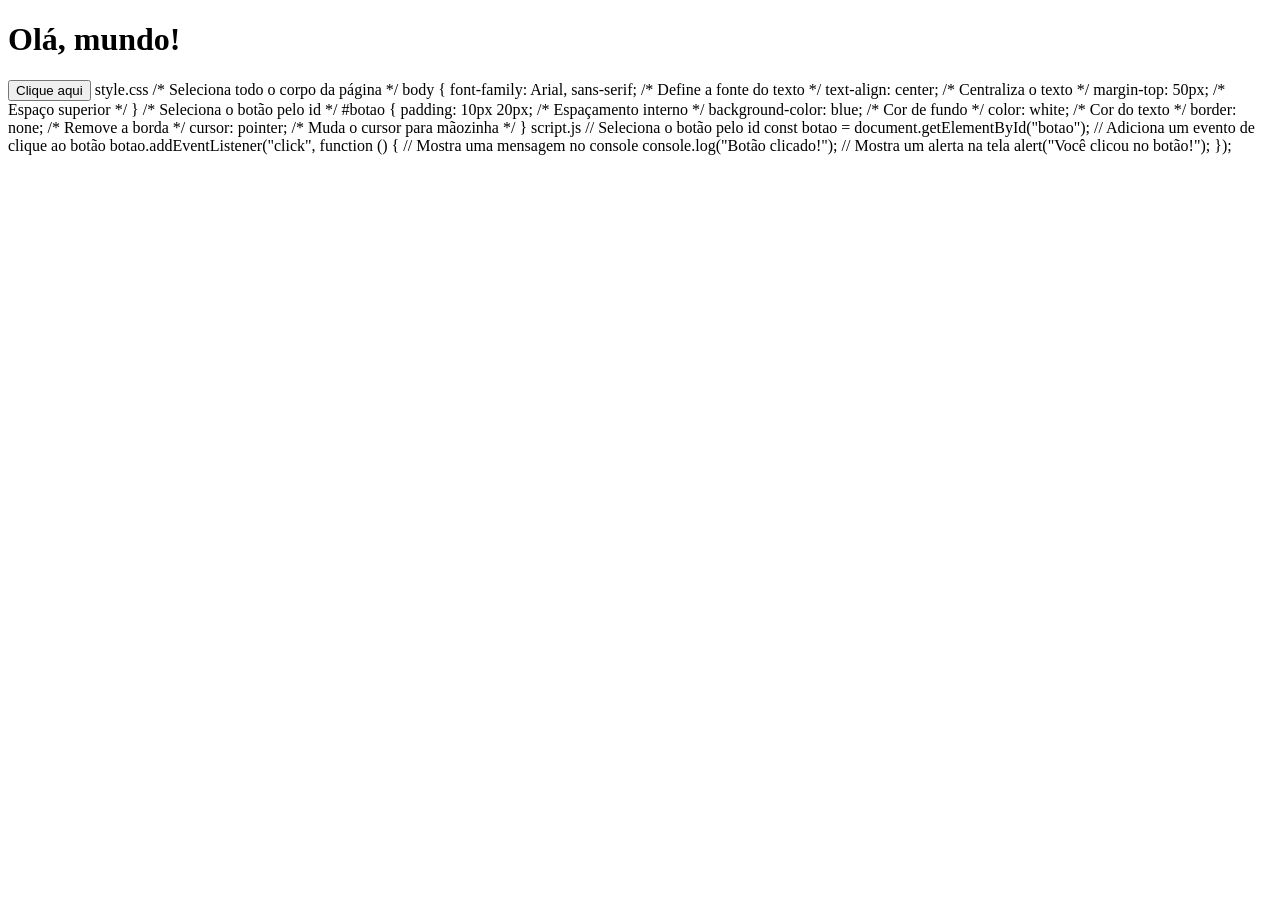
==== index.html @ 1377e4dc "Create index.html" ====
<!DOCTYPE html> <!-- Define o tipo do documento como HTML5 -->
<html lang="pt-br"> <!-- Início do HTML e idioma português do Brasil -->

<head> <!-- Cabeçalho do site -->
    <meta charset="UTF-8"> <!-- Define a codificação de caracteres -->
    <title>Projeto Base</title> <!-- Título da aba do navegador -->

    <link rel="stylesheet" type="text/css" href="style.css"> <!-- Conecta o arquivo CSS -->
</head>

<body> <!-- Corpo visível do site -->

    <h1>Olá, mundo!</h1> <!-- Título principal da página -->

    <button id="botao">Clique aqui</button> <!-- Botão com identificador -->

    <script src="script.js"></script> <!-- Conecta o arquivo JavaScript -->
</body>

</html> <!-- Fim do HTML -->

style.css

/* Seleciona todo o corpo da página */
body {
    font-family: Arial, sans-serif; /* Define a fonte do texto */
    text-align: center; /* Centraliza o texto */
    margin-top: 50px; /* Espaço superior */
}

/* Seleciona o botão pelo id */
#botao {
    padding: 10px 20px; /* Espaçamento interno */
    background-color: blue; /* Cor de fundo */
    color: white; /* Cor do texto */
    border: none; /* Remove a borda */
    cursor: pointer; /* Muda o cursor para mãozinha */
}

script.js

// Seleciona o botão pelo id
const botao = document.getElementById("botao");

// Adiciona um evento de clique ao botão
botao.addEventListener("click", function () {
    // Mostra uma mensagem no console
    console.log("Botão clicado!");

    // Mostra um alerta na tela
    alert("Você clicou no botão!");
});
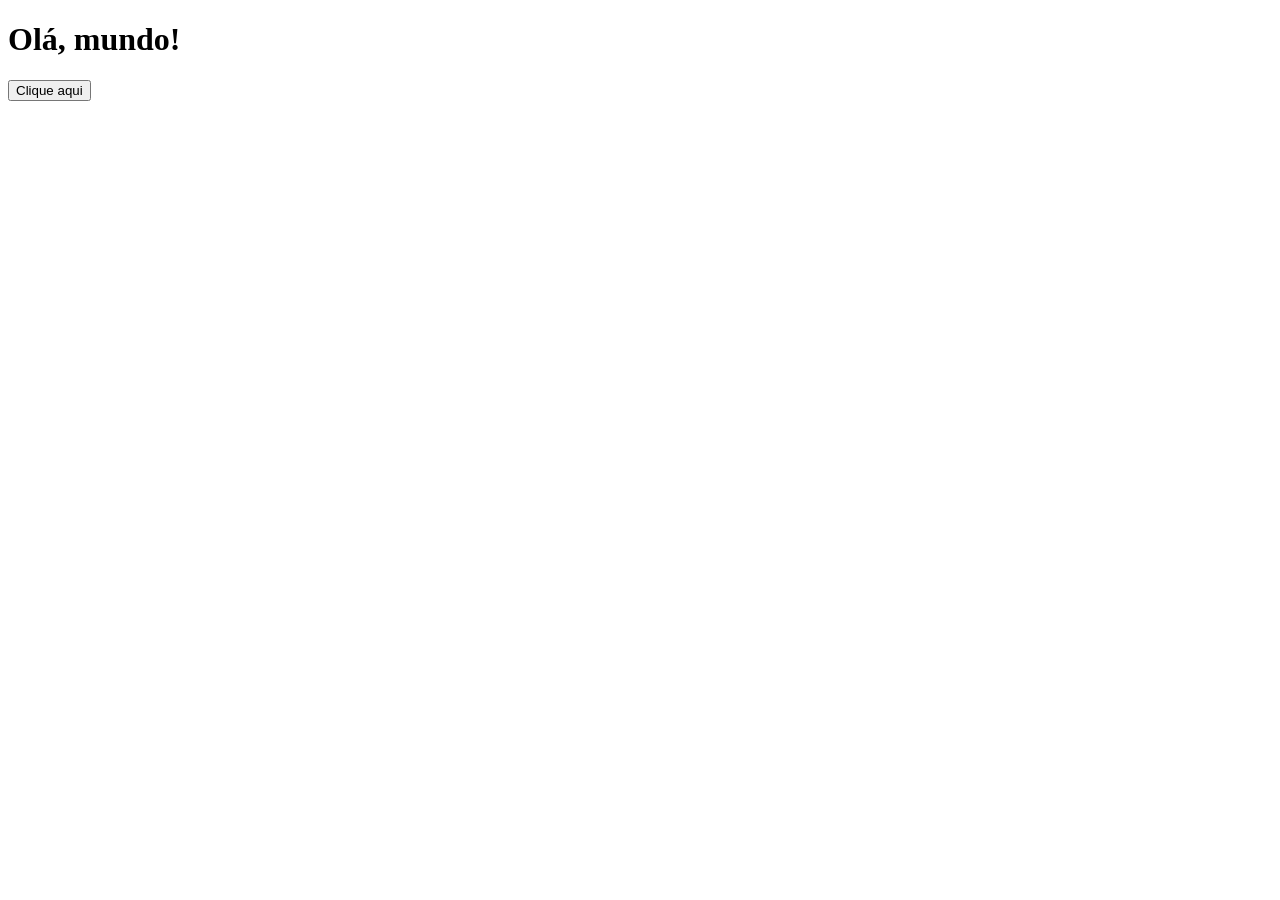
==== commit 22cf5305: "Update index.html" ====
--- a/index.html
+++ b/index.html
@@ -18,35 +18,3 @@
 </body>
 
 </html> <!-- Fim do HTML -->
-
-style.css
-
-/* Seleciona todo o corpo da página */
-body {
-    font-family: Arial, sans-serif; /* Define a fonte do texto */
-    text-align: center; /* Centraliza o texto */
-    margin-top: 50px; /* Espaço superior */
-}
-
-/* Seleciona o botão pelo id */
-#botao {
-    padding: 10px 20px; /* Espaçamento interno */
-    background-color: blue; /* Cor de fundo */
-    color: white; /* Cor do texto */
-    border: none; /* Remove a borda */
-    cursor: pointer; /* Muda o cursor para mãozinha */
-}
-
-script.js
-
-// Seleciona o botão pelo id
-const botao = document.getElementById("botao");
-
-// Adiciona um evento de clique ao botão
-botao.addEventListener("click", function () {
-    // Mostra uma mensagem no console
-    console.log("Botão clicado!");
-
-    // Mostra um alerta na tela
-    alert("Você clicou no botão!");
-});
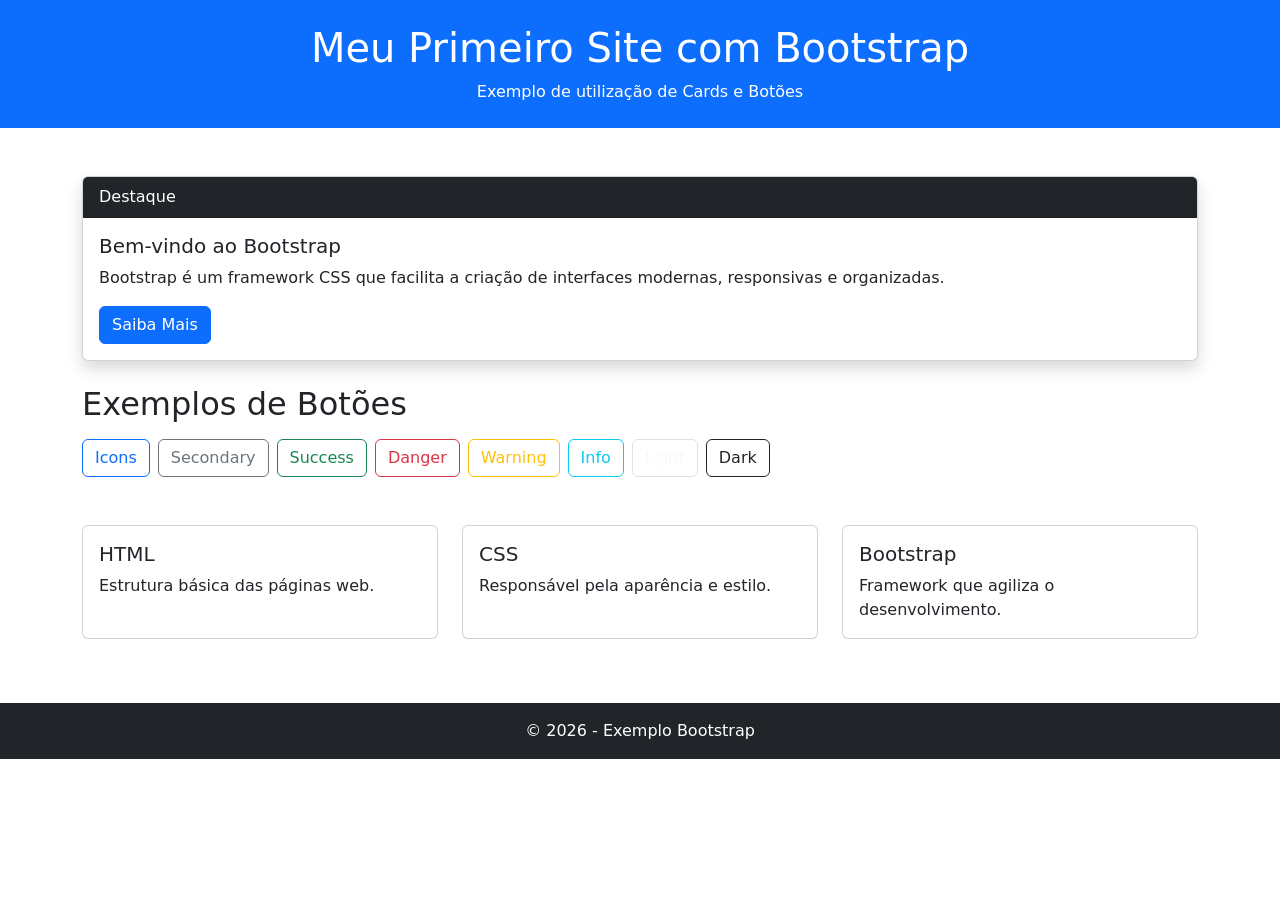
==== commit 98bcfaf0: "Update index.html" ====
--- a/index.html
+++ b/index.html
@@ -1,20 +1,136 @@
-<!DOCTYPE html> <!-- Define o tipo do documento como HTML5 -->
-<html lang="pt-br"> <!-- Início do HTML e idioma português do Brasil -->
+<!DOCTYPE html>
+<html lang="pt-BR">
+<head>
+    <meta charset="UTF-8">
+    <meta name="viewport" content="width=device-width, initial-scale=1.0">
 
-<head> <!-- Cabeçalho do site -->
-    <meta charset="UTF-8"> <!-- Define a codificação de caracteres -->
-    <title>Projeto Base</title> <!-- Título da aba do navegador -->
+    <!-- Bootstrap CSS -->
+    <link href="https://cdn.jsdelivr.net/npm/bootstrap@5.3.8/dist/css/bootstrap.min.css" rel="stylesheet">
 
-    <link rel="stylesheet" type="text/css" href="style.css"> <!-- Conecta o arquivo CSS -->
+    <!-- Favicon -->
+    <link rel="icon" type="image/png" href="favicon.png">
+
+    <title>Exemplo Bootstrap</title>
 </head>
+<body>
 
-<body> <!-- Corpo visível do site -->
+    <!-- Cabeçalho -->
+    <header class="bg-primary text-white text-center py-4">
+        <h1>Meu Primeiro Site com Bootstrap</h1>
+        <p class="mb-0">Exemplo de utilização de Cards e Botões</p>
+    </header>
 
-    <h1>Olá, mundo!</h1> <!-- Título principal da página -->
+    <!-- Conteúdo Principal -->
+    <main class="container mt-5">
 
-    <button id="botao">Clique aqui</button> <!-- Botão com identificador -->
+        <!-- Card -->
+        <div class="card shadow mb-4">
+            <div class="card-header bg-dark text-white">
+                Destaque
+            </div>
 
-    <script src="script.js"></script> <!-- Conecta o arquivo JavaScript -->
+            <div class="card-body">
+                <h5 class="card-title">Bem-vindo ao Bootstrap</h5>
+
+                <p class="card-text">
+                    Bootstrap é um framework CSS que facilita a criação
+                    de interfaces modernas, responsivas e organizadas.
+                </p>
+
+                <a href="#" class="btn btn-primary">
+                    Saiba Mais
+                </a>
+            </div>
+        </div>
+
+        <!-- Botões -->
+        <h2 class="mb-3">Exemplos de Botões</h2>
+
+        <div class="d-flex flex-wrap gap-2">
+
+            <a href="icons.html" class="btn btn-outline-primary">
+                Icons
+            </a>
+
+            <button type="button" class="btn btn-outline-secondary">
+                Secondary
+            </button>
+
+            <button type="button" class="btn btn-outline-success">
+                Success
+            </button>
+
+            <button type="button" class="btn btn-outline-danger">
+                Danger
+            </button>
+
+            <button type="button" class="btn btn-outline-warning">
+                Warning
+            </button>
+
+            <button type="button" class="btn btn-outline-info">
+                Info
+            </button>
+
+            <button type="button" class="btn btn-outline-light border">
+                Light
+            </button>
+
+            <button type="button" class="btn btn-outline-dark">
+                Dark
+            </button>
+
+        </div>
+
+        <!-- Cards em Colunas -->
+        <div class="row mt-5">
+
+            <div class="col-md-4 mb-3">
+                <div class="card h-100">
+                    <div class="card-body">
+                        <h5 class="card-title">HTML</h5>
+                        <p class="card-text">
+                            Estrutura básica das páginas web.
+                        </p>
+                    </div>
+                </div>
+            </div>
+
+            <div class="col-md-4 mb-3">
+                <div class="card h-100">
+                    <div class="card-body">
+                        <h5 class="card-title">CSS</h5>
+                        <p class="card-text">
+                            Responsável pela aparência e estilo.
+                        </p>
+                    </div>
+                </div>
+            </div>
+
+            <div class="col-md-4 mb-3">
+                <div class="card h-100">
+                    <div class="card-body">
+                        <h5 class="card-title">Bootstrap</h5>
+                        <p class="card-text">
+                            Framework que agiliza o desenvolvimento.
+                        </p>
+                    </div>
+                </div>
+            </div>
+
+        </div>
+
+    </main>
+
+    <!-- Rodapé -->
+    <footer class="bg-dark text-white text-center py-3 mt-5">
+        <p class="mb-0">
+            © 2026 - Exemplo Bootstrap
+        </p>
+    </footer>
+
+    <!-- Bootstrap JS -->
+    <script src="https://cdn.jsdelivr.net/npm/bootstrap@5.3.8/dist/js/bootstrap.bundle.min.js"></script>
+
 </body>
-
-</html> <!-- Fim do HTML -->
+</html>
